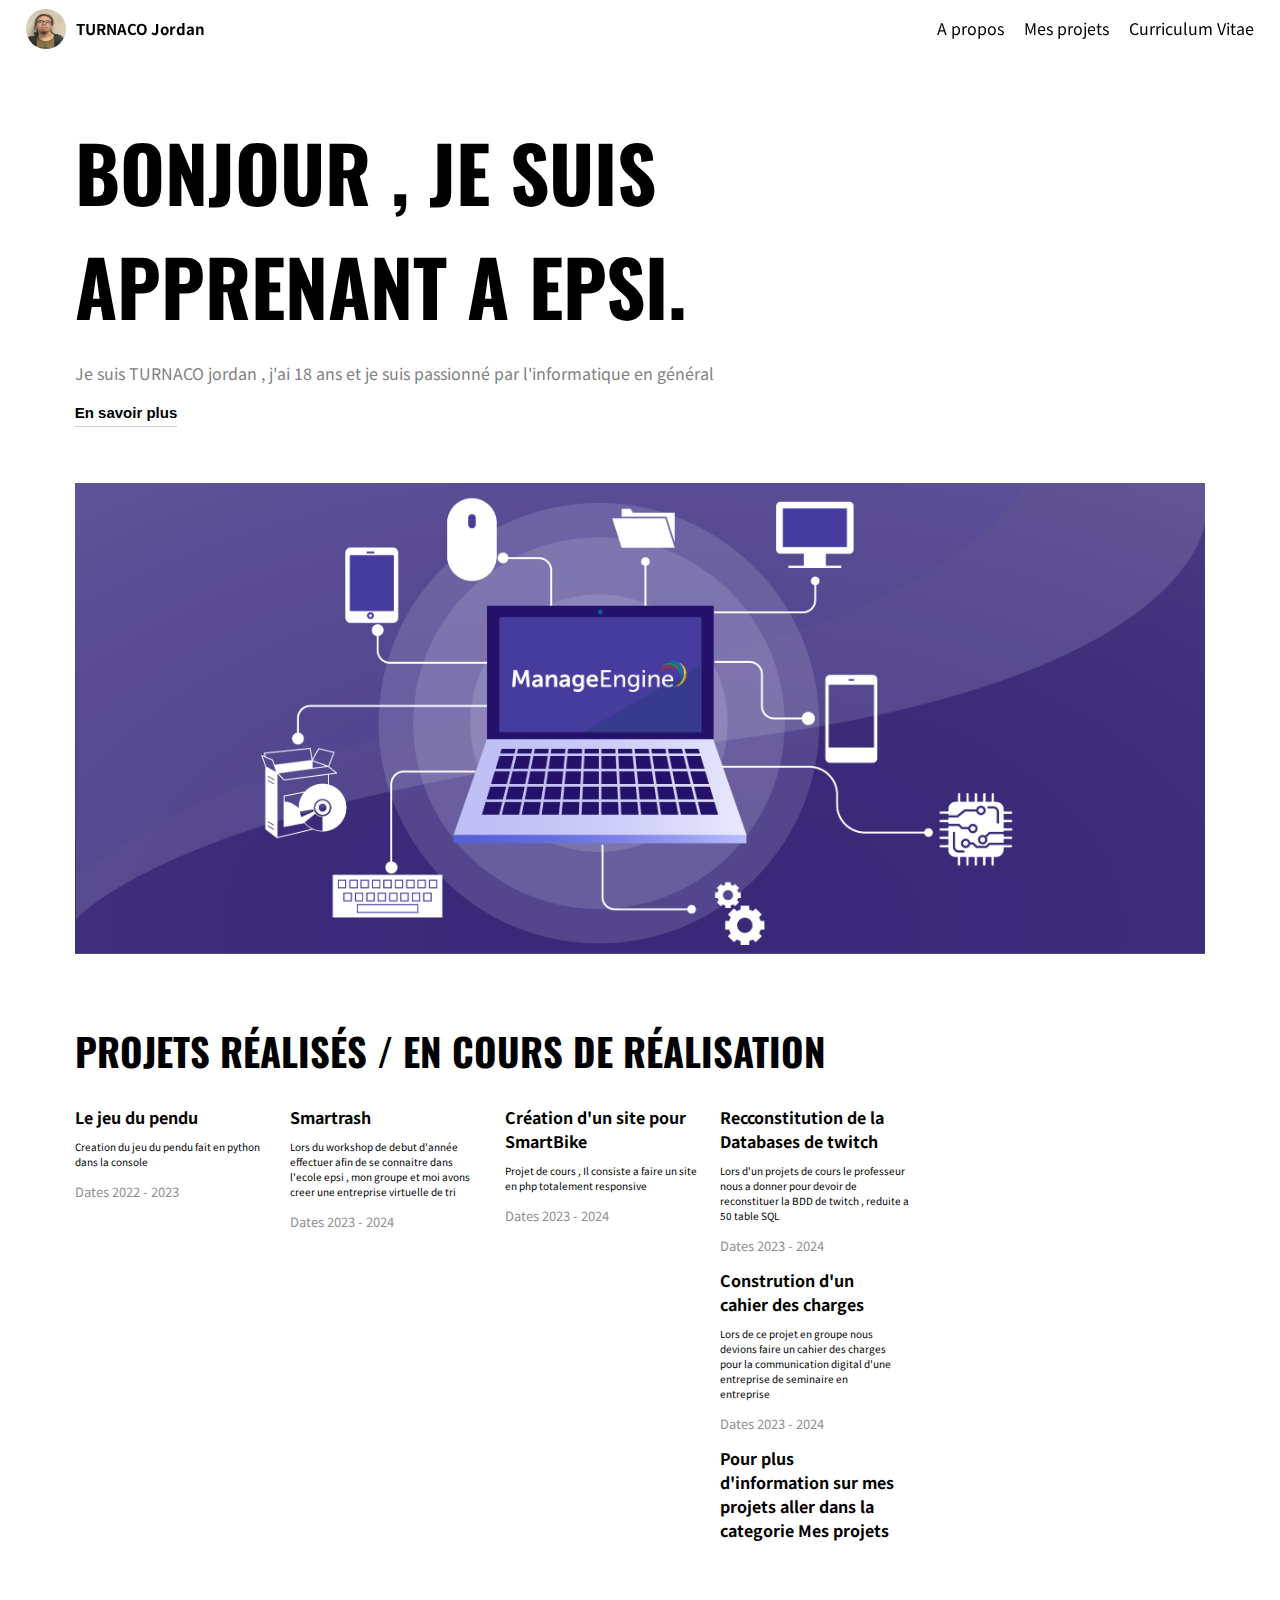
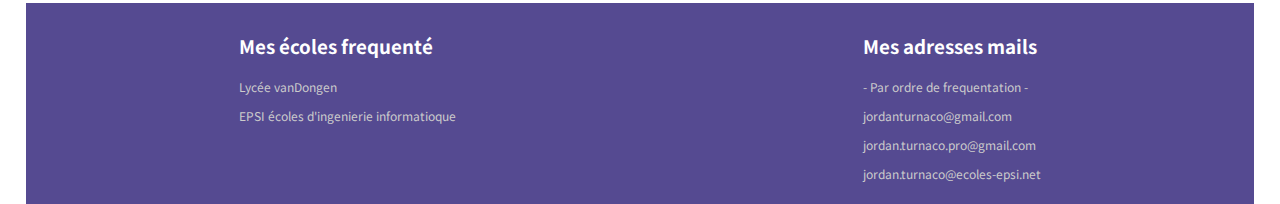
==== index.html @ b2753924 "correction path 2" ====
<html lang="fr">
	<head>
		<meta charset="UTF-8" />
		<meta http-equiv="X-UA-Compatible" content="IE=edge" />
		<meta name="viewport" content="width=device-width, initial-scale=1.0" />
		<link rel="stylesheet" href="styles.css" />
		<title>
			Portfolio Turnaco Jordan
		</title>
		<!-- Mon portFolio-->
	</head>
	<body>
		<script>
			document.getElementById("download-button").addEventListener("click", function() {
			  var fileUrl = "CV TURNACO Jordan STAGE.pdf";
			  var xhr = new XMLHttpRequest();
			  xhr.open("GET", fileUrl, true);
			  xhr.responseType = "blob";
			  xhr.onload = function() {
				var blob = xhr.response;
				var filename = "file.pdf";
				saveAs(blob, filename);
			  };
			  xhr.send();
			});
		</script>
		
		<nav>
			<div class="profile">
				<img src="Images/TURNACO.png" alt="profile photo"/>
				<h1><a href="./">TURNACO Jordan</a></h1>
			</div>
			<ul>
				<li><a href="Apropos.html">A propos</a></li>
				<li><a href="Projet.html">Mes projets</a></li>
				<li><a href="CV TURNACO Jordan STAGE.pdf" id="download-button" download>Curriculum Vitae</a></li>
				
			</ul>
		</nav>
		
		<section class="page-content">
			<header>
				<h1>Bonjour , Je suis apprenant a epsi. </h1>
				<p>
					Je suis TURNACO jordan , j'ai 18 ans et je suis passionné par l'informatique en général
				</p>
				<button onclick="location.href='Apropos.html'">
                    En savoir plus
                </button>
			</header>

			<section class="presentation-image">
				<img src="Images/Image_1_gestion_des_ITAM.png" alt="AI image" />
			</section>

			<section class="projects-section">
				<h1>Projets réalisés / En cours de réalisation</h1>
				<div class="projects">
					<div class="project">
						<h4>Le jeu du pendu</h4>
						<p class="description">
							Creation du jeu du pendu fait en python dans la console
						</p>
						<p class="dates">Dates 2022 - 2023</p>
					</div>
					<div class="project">
						<h4>Smartrash</h4>
						<p class="description">
							Lors du workshop de debut d'année effectuer afin de se connaitre dans l'ecole epsi , mon groupe et moi avons creer une entreprise virtuelle de tri 
						</p>
						<p class="dates">Dates 2023 - 2024</p>
					</div>
					<div class="project">
						<h4>Création d'un site pour SmartBike</h4>
						<p class="description">
							Projet de cours , Il consiste a faire un site en php totalement responsive
						</p>
						<p class="dates">Dates 2023 - 2024</p>
					</div>
					<div class="project">
						<h4>Recconstitution de la Databases de twitch </h4>
						<p class="description">
							Lors d'un projets de cours le professeur nous a donner pour devoir de reconstituer la BDD de twitch , reduite a 50 table SQL 
						</p>
						<p class="dates">Dates 2023 - 2024</p>
						<div class="project">
							<h4>Constrution d'un cahier des charges </h4>
							<p class="description">
								Lors de ce projet en groupe nous devions faire un cahier des charges pour la communication digital d'une entreprise de seminaire en entreprise
							</p>
							<p class="dates">Dates 2023 - 2024</p>
					</div>
                    <div class="project">
                        <h4>Pour plus d'information sur mes projets aller dans la categorie Mes projets</h4>
                    </div>
					
					
				</div>
			</section>
		</section>

		<footer>
			<div class="colonne">
				<h3>Mes écoles frequenté </h3>
				<p><a href="https://www.lyceevandongen.fr">Lycée vanDongen</a></p>
				<p><a href="https://www.epsi.fr">EPSI écoles d'ingenierie informatioque</a></p>
				
			</div>
			
			<div class="colonne">
				<h3>Mes adresses mails</h3>
                <p>- Par ordre de frequentation -</p>
				<p>jordanturnaco@gmail.com</p>
				<p>jordan.turnaco.pro@gmail.com</p>
				<p>jordan.turnaco@ecoles-epsi.net</p>
			</div>
		</footer>
	</body>
---- styles.css ----
@import url('https://fonts.googleapis.com/css2?family=Noto+Sans+JP:wght@300;400&family=Oswald:wght@300&display=swap');

body {
	font-family: 'Noto Sans JP', sans-serif;
	padding: 0 2%;
	margin: 0;
}

nav {
	display: flex;
	flex-wrap: wrap;
	justify-content: space-between;
	align-items: center;
	background-color: white;
	position: sticky;
	top: 0;
}
nav .profile {
	display: flex;
	align-items: center;
}
nav .profile img {
	width: 40px;
	height: 40px;
	border-radius: 50%;
}
nav .profile h1 {
	margin-left: 10px;
	font-size: 15px;
}
nav .profile h1 a {
	text-decoration: none;
    color: black;
}
nav ul {
	display: flex;
	list-style-type: none;
}
nav ul li {
	margin-left: 20px;
	cursor: pointer;
	border-bottom: 1px solid #fff;
}
nav ul li:hover {
	border-bottom-color: #000;
}
nav ul li a {
    text-decoration: none;
    color: black;
}

.page-content {
	margin: 4%;
}
.page-content header {
	margin-top: 5%;
	max-width: 80%;
}
.page-content header h1 {
	margin: 0;
	text-transform: uppercase;
	font-family: 'Oswald', sans-serif;
	font-size: 6vw;
}
.page-content header p {
	line-height: 30px;
	color: #818181;
}
.page-content header button {
	background-color: inherit;
	border: none;
	outline: none;
	padding: 0;
	font-size: 15px;
	font-weight: bold;
	padding-bottom: 5px;
	border-bottom: 1px solid #ccc;
	cursor: pointer;
}
.page-content header button:hover {
	color: #ccc;
	border-bottom-color: #000;
}
.page-content .presentation-image {
	margin-top: 5%;
}
.page-content .presentation-image img {
	max-width: 100%;
	height: auto;
}
.page-content .Epsi img{
	display: block;
	
	max-width: 8%;
}
.page-content .Description .Inslink img{
	display : flex;
	border-radius: 70%;
	margin-left: -20px;
	margin-right: 10px;
	float: left;
	position: relative;
	width: 20px;
	width: 40px;
}
.page-content .Description .facebooklink img{
	display : flex;
	border-radius: 70%;
	margin-left: -20px;
	margin-right: 10px;
	float: left;
	position: relative;
	width: 20px;
	width: 40px;
}
.page-content .projects-section {
	margin-top: 6%;
}
.page-content .projects-section h1 {
	font-family: 'Oswald', sans-serif;
	text-transform: uppercase;
	font-size: 3vw;
}
.page-content .projects-section .projects {
	display: flex;
	flex-wrap: wrap;
}
.page-content .projects-section .project {
	margin-right: 20px;
	max-width: 195px;
}
.page-content .projects-section .project h4 {
	margin: 0;
}
.page-content .projects-section .project .description {
	font-size: 10px;
}
.page-content .projects-section .project .dates {
	font-size: 13px;
	color: rgb(145, 145, 145);
}

footer {
	margin-top: 5%;
	display: flex;
	flex-wrap: wrap;
	justify-content: space-around;
	padding: 10px;
	background-color: #554a91;
	color: white;
}
footer .colonne p {
	font-size: 12px;
	color: #ccc;
	cursor: pointer;
}
footer .colonne p a {
	text-decoration: none;
    color: inherit;
}
footer .colonne p:hover {
	color: #fff;
}

@media screen and (max-width: 700px) {
	nav {
		justify-content: center;
	}
	
    nav ul li {
        margin: 5px;
        justify-content: center;
    }

	.page-content header {
		margin-top: 10%;
		max-width: 100%;
	}
	.page-content .projects-section {
		margin-top: 15%;
	}
	.page-content .projects-section h1 {
		font-size: 1.5em;
	}
	.page-content .projects-section .project {
		margin-right: 0;
		margin-bottom: 20px;
		max-width: 100%;
	}
	.page-content .projects-section .project .description {
		font-size: 13px;
	}

	footer {
		justify-content: flex-start;
	}
	footer .colonne {
		width: 70%;
	}
}
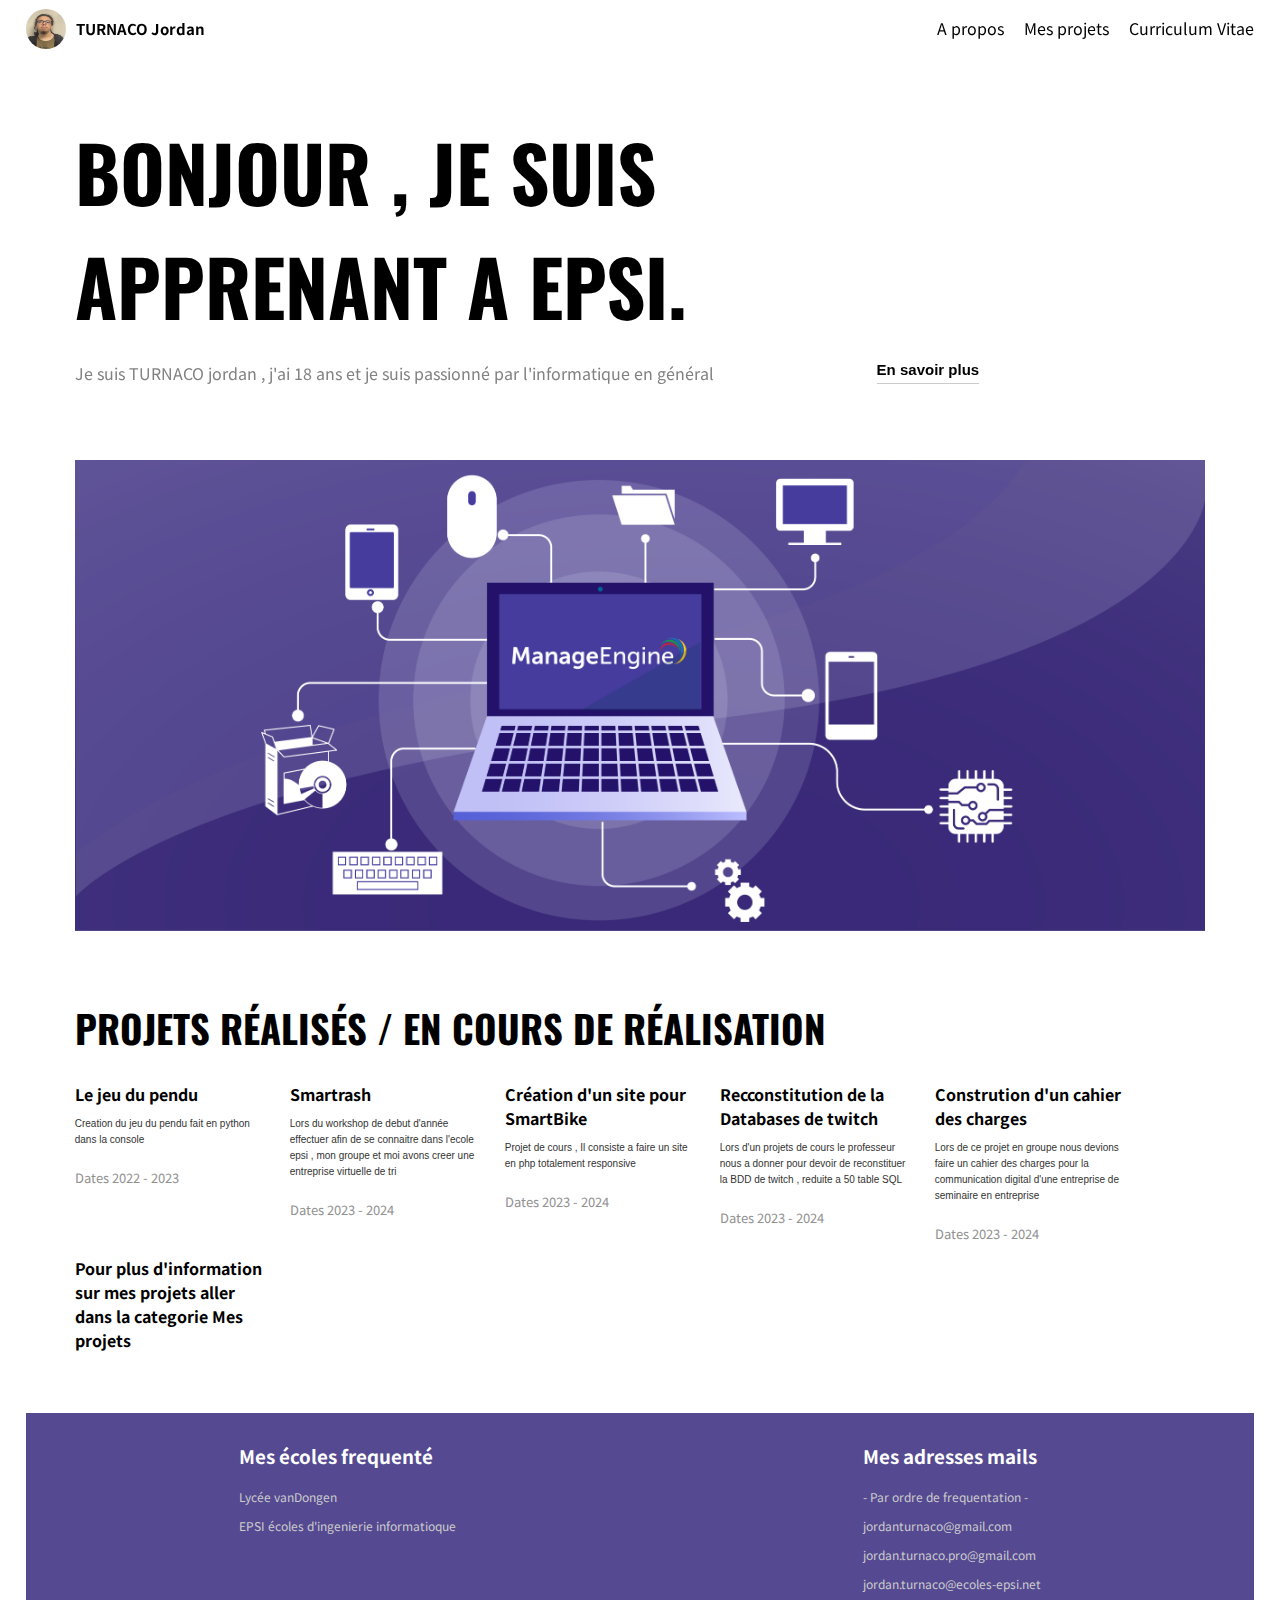
==== commit f2fb1afa: "fin 22/01" ====
--- a/index.html
+++ b/index.html
@@ -24,7 +24,6 @@
 			  xhr.send();
 			});
 		</script>
-		
 		<nav>
 			<div class="profile">
 				<img src="Images/TURNACO.png" alt="profile photo"/>
@@ -83,16 +82,18 @@
 							Lors d'un projets de cours le professeur nous a donner pour devoir de reconstituer la BDD de twitch , reduite a 50 table SQL 
 						</p>
 						<p class="dates">Dates 2023 - 2024</p>
-						<div class="project">
-							<h4>Constrution d'un cahier des charges </h4>
-							<p class="description">
-								Lors de ce projet en groupe nous devions faire un cahier des charges pour la communication digital d'une entreprise de seminaire en entreprise
-							</p>
-							<p class="dates">Dates 2023 - 2024</p>
 					</div>
+					<div class="project">
+						<h4>Constrution d'un cahier des charges </h4>
+						<p class="description">
+							Lors de ce projet en groupe nous devions faire un cahier des charges pour la communication digital d'une entreprise de seminaire en entreprise
+						</p>
+						<p class="dates">Dates 2023 - 2024</p>
+					</div>
+					
                     <div class="project">
-                        <h4>Pour plus d'information sur mes projets aller dans la categorie Mes projets</h4>
-                    </div>
+                    	<h4>Pour plus d'information sur mes projets aller dans la categorie Mes projets</h4>
+                   	</div>
 					
 					
 				</div>
--- a/styles.css
+++ b/styles.css
@@ -6,7 +6,7 @@
 	margin: 0;
 }
 
-nav {
+header {
 	display: flex;
 	flex-wrap: wrap;
 	justify-content: space-between;
@@ -15,6 +15,16 @@
 	position: sticky;
 	top: 0;
 }
+nav {
+	display: flex;
+	flex-wrap: wrap;
+	justify-content: space-between;
+	align-items: center;
+	background-color: white;
+	position: sticky;
+	top: 0;
+}
+
 nav .profile {
 	display: flex;
 	align-items: center;
@@ -139,6 +149,68 @@
 	font-size: 13px;
 	color: rgb(145, 145, 145);
 }
+.Description {
+    font-family: 'Arial', sans-serif;
+    color: #333;
+    line-height: 1.6;
+    margin-bottom: 20px;
+}
+
+.Description h2 {
+    color: #2C3E50;
+    margin-bottom: 10px;
+}
+
+.Description h3 {
+    color: #2C3E50;
+    margin-top: 20px;
+}
+
+.Description strong {
+    color: #3498DB;
+}
+
+.Description ul {
+    list-style-type: none;
+    padding: 0;
+}
+
+.Description li {
+    margin-bottom: 5px;
+}
+
+.Description p {
+    margin-bottom: 10px;
+}
+
+.Description p strong {
+    font-weight: bold;
+}
+
+.Description a {
+    color: #3498DB;
+    text-decoration: none;
+    font-weight: bold;
+}
+
+.Description a:hover {
+    text-decoration: underline;
+}
+.cv-button {
+    background-color: #554a91;
+    color: #ffffff;
+    padding: 10px 20px;
+    font-size: 16px;
+    border: none;
+    border-radius: 5px;
+    cursor: pointer;
+    transition: background-color 0.3s ease;
+}
+
+.cv-button:hover {
+    background-color: #452f73;
+}
+
 
 footer {
 	margin-top: 5%;
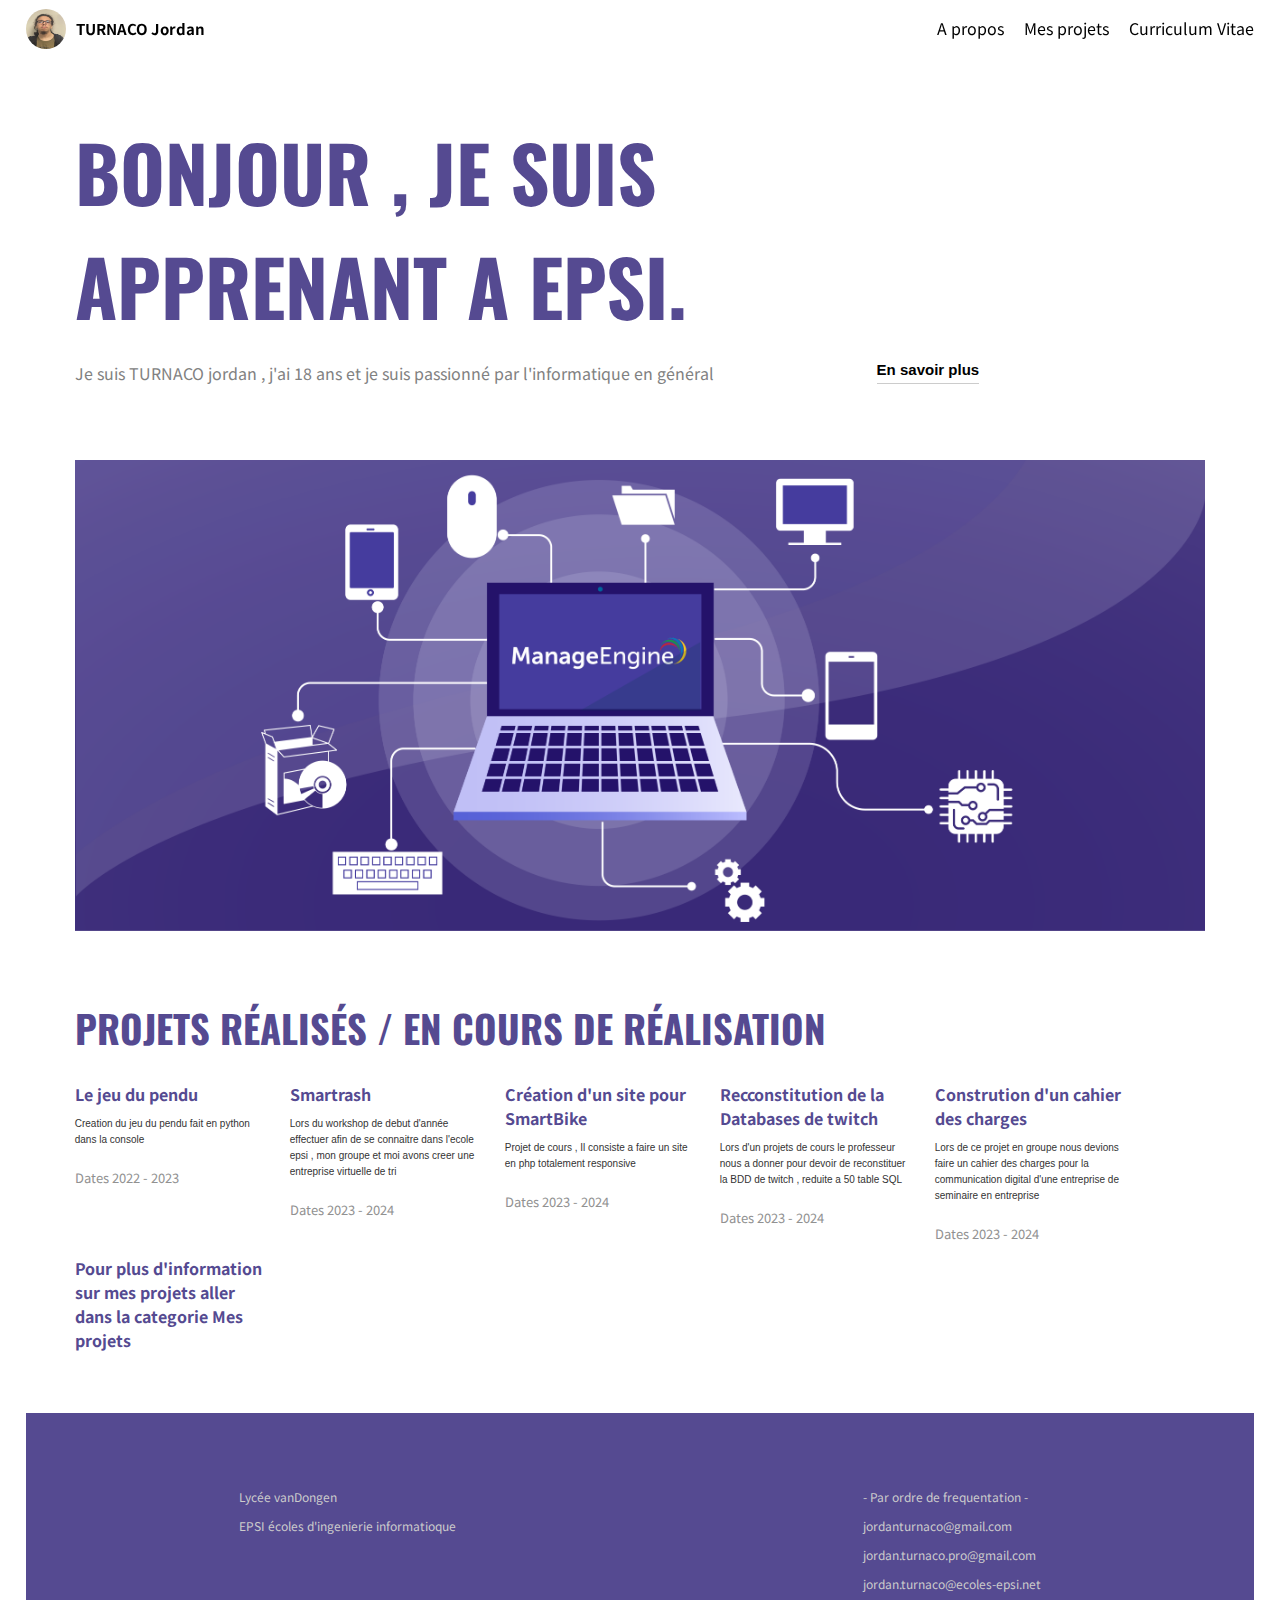
==== commit adcae56c: "changement" ====
--- a/index.html
+++ b/index.html
@@ -27,7 +27,7 @@
 		<nav>
 			<div class="profile">
 				<img src="Images/TURNACO.png" alt="profile photo"/>
-				<h1><a href="./">TURNACO Jordan</a></h1>
+				<h1><a href="index.html">TURNACO Jordan</a></h1>
 			</div>
 			<ul>
 				<li><a href="Apropos.html">A propos</a></li>
--- a/styles.css
+++ b/styles.css
@@ -12,7 +12,6 @@
 	justify-content: space-between;
 	align-items: center;
 	background-color: white;
-	position: sticky;
 	top: 0;
 }
 nav {
@@ -149,20 +148,24 @@
 	font-size: 13px;
 	color: rgb(145, 145, 145);
 }
-.Description {
+.page-content .Description {
     font-family: 'Arial', sans-serif;
     color: #333;
     line-height: 1.6;
     margin-bottom: 20px;
 }
 
-.Description h2 {
-    color: #2C3E50;
+.page-content .Description h1 {
+    color: #452f73;
+}
+
+.page-content .Description h2 {
+    color: #452f73;
     margin-bottom: 10px;
 }
 
-.Description h3 {
-    color: #2C3E50;
+.page-content .Description h3 {
+    color: #452f73;
     margin-top: 20px;
 }
 
@@ -210,7 +213,16 @@
 .cv-button:hover {
     background-color: #452f73;
 }
-
+.YoutubeVideo {
+    display: flex;
+    justify-content: center; 
+    align-items: center; 
+}
+
+.YoutubeVideo iframe {
+    aspect-ratio: 19/9;
+    
+}
 
 footer {
 	margin-top: 5%;
@@ -233,7 +245,18 @@
 footer .colonne p:hover {
 	color: #fff;
 }
-
+h1, h2, h3, h4, h5, h6 {
+    color: #554a91;
+}
+li{
+	text-decoration: #554a91;
+}
+li strong{
+	color: #554a91;
+}
+p strong{
+	color: #554a91;
+}
 @media screen and (max-width: 700px) {
 	nav {
 		justify-content: center;
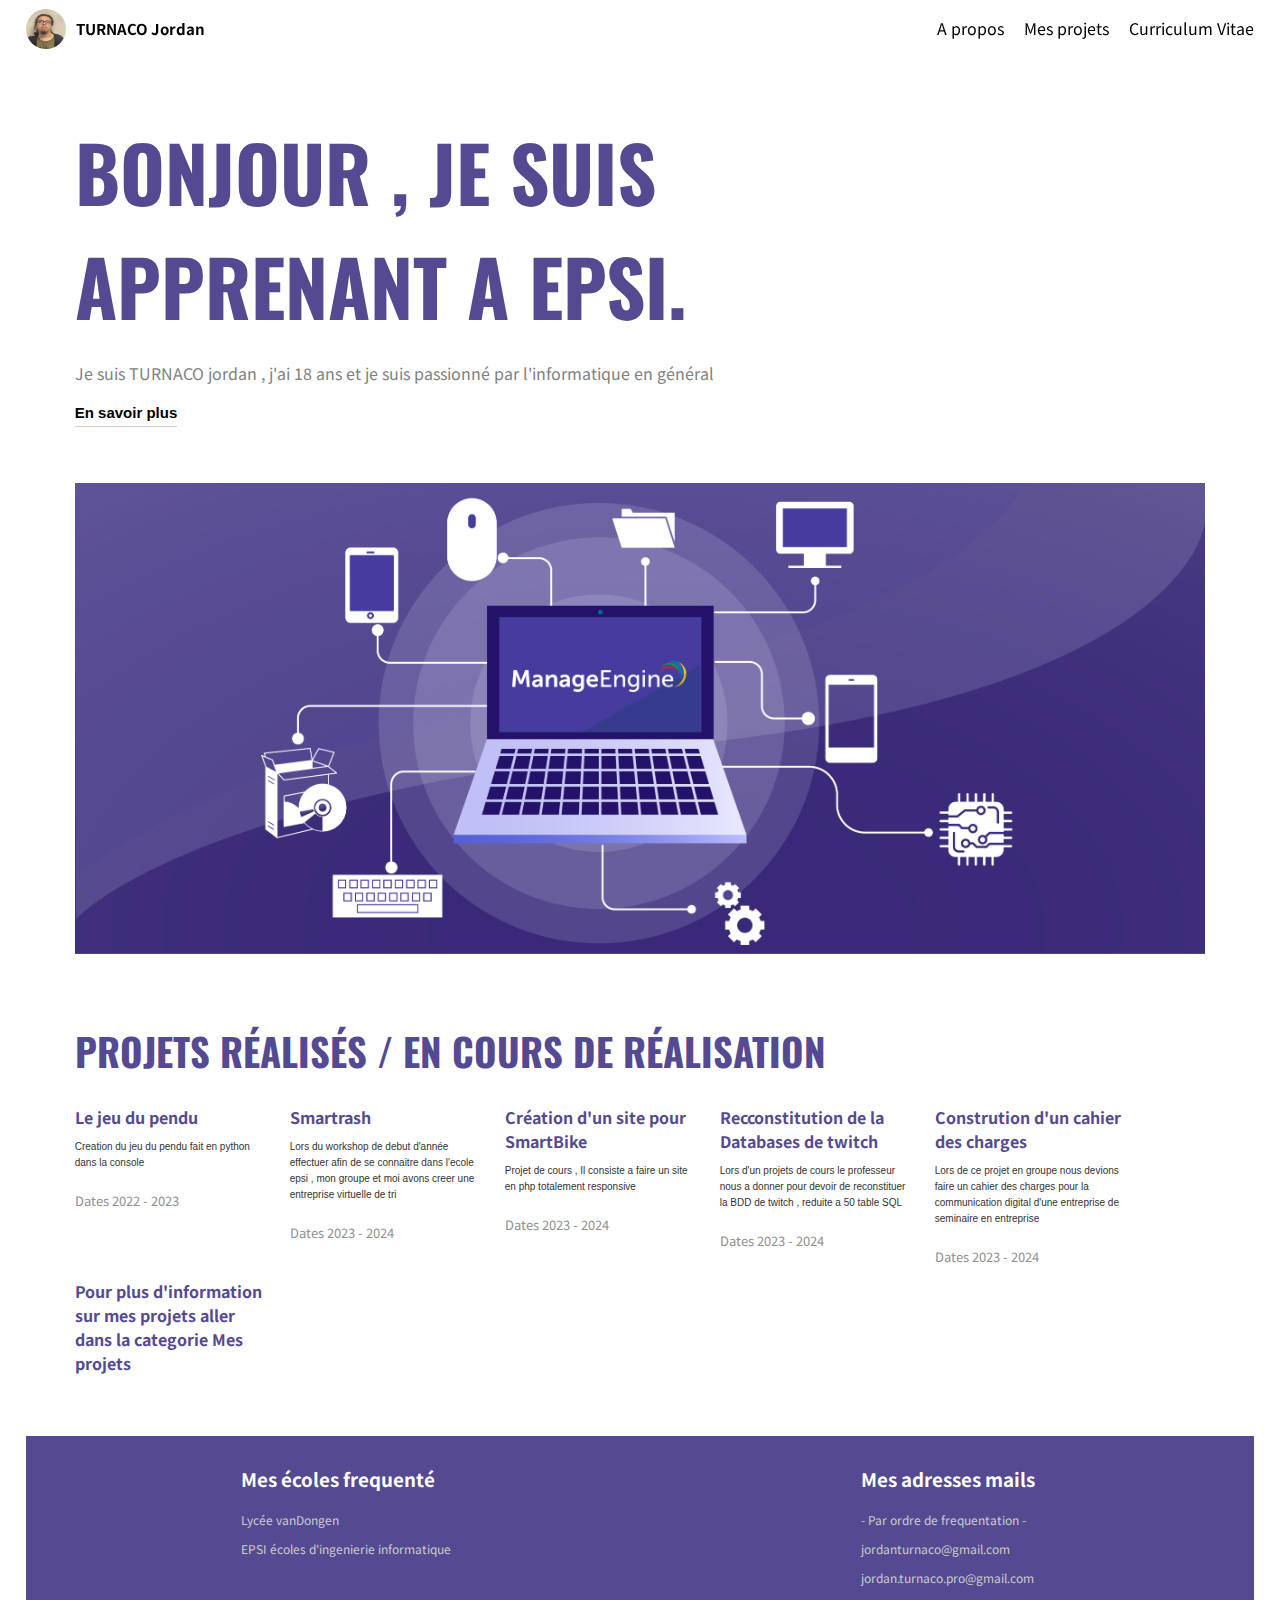
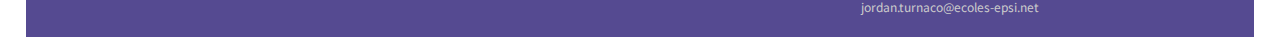
==== commit 10394f9f: "changement" ====
--- a/index.html
+++ b/index.html
@@ -104,7 +104,7 @@
 			<div class="colonne">
 				<h3>Mes écoles frequenté </h3>
 				<p><a href="https://www.lyceevandongen.fr">Lycée vanDongen</a></p>
-				<p><a href="https://www.epsi.fr">EPSI écoles d'ingenierie informatioque</a></p>
+				<p><a href="https://www.epsi.fr">EPSI écoles d'ingenierie informatique</a></p>
 				
 			</div>
 			
--- a/styles.css
+++ b/styles.css
@@ -1,4 +1,5 @@
 @import url('https://fonts.googleapis.com/css2?family=Noto+Sans+JP:wght@300;400&family=Oswald:wght@300&display=swap');
+
 
 body {
 	font-family: 'Noto Sans JP', sans-serif;
@@ -6,14 +7,7 @@
 	margin: 0;
 }
 
-header {
-	display: flex;
-	flex-wrap: wrap;
-	justify-content: space-between;
-	align-items: center;
-	background-color: white;
-	top: 0;
-}
+
 nav {
 	display: flex;
 	flex-wrap: wrap;
@@ -206,6 +200,7 @@
     font-size: 16px;
     border: none;
     border-radius: 5px;
+	text-decoration: none;
     cursor: pointer;
     transition: background-color 0.3s ease;
 }
@@ -213,6 +208,7 @@
 .cv-button:hover {
     background-color: #452f73;
 }
+
 .YoutubeVideo {
     display: flex;
     justify-content: center; 
@@ -248,6 +244,10 @@
 h1, h2, h3, h4, h5, h6 {
     color: #554a91;
 }
+footer h3 {
+    color: #fff;
+}
+
 li{
 	text-decoration: #554a91;
 }
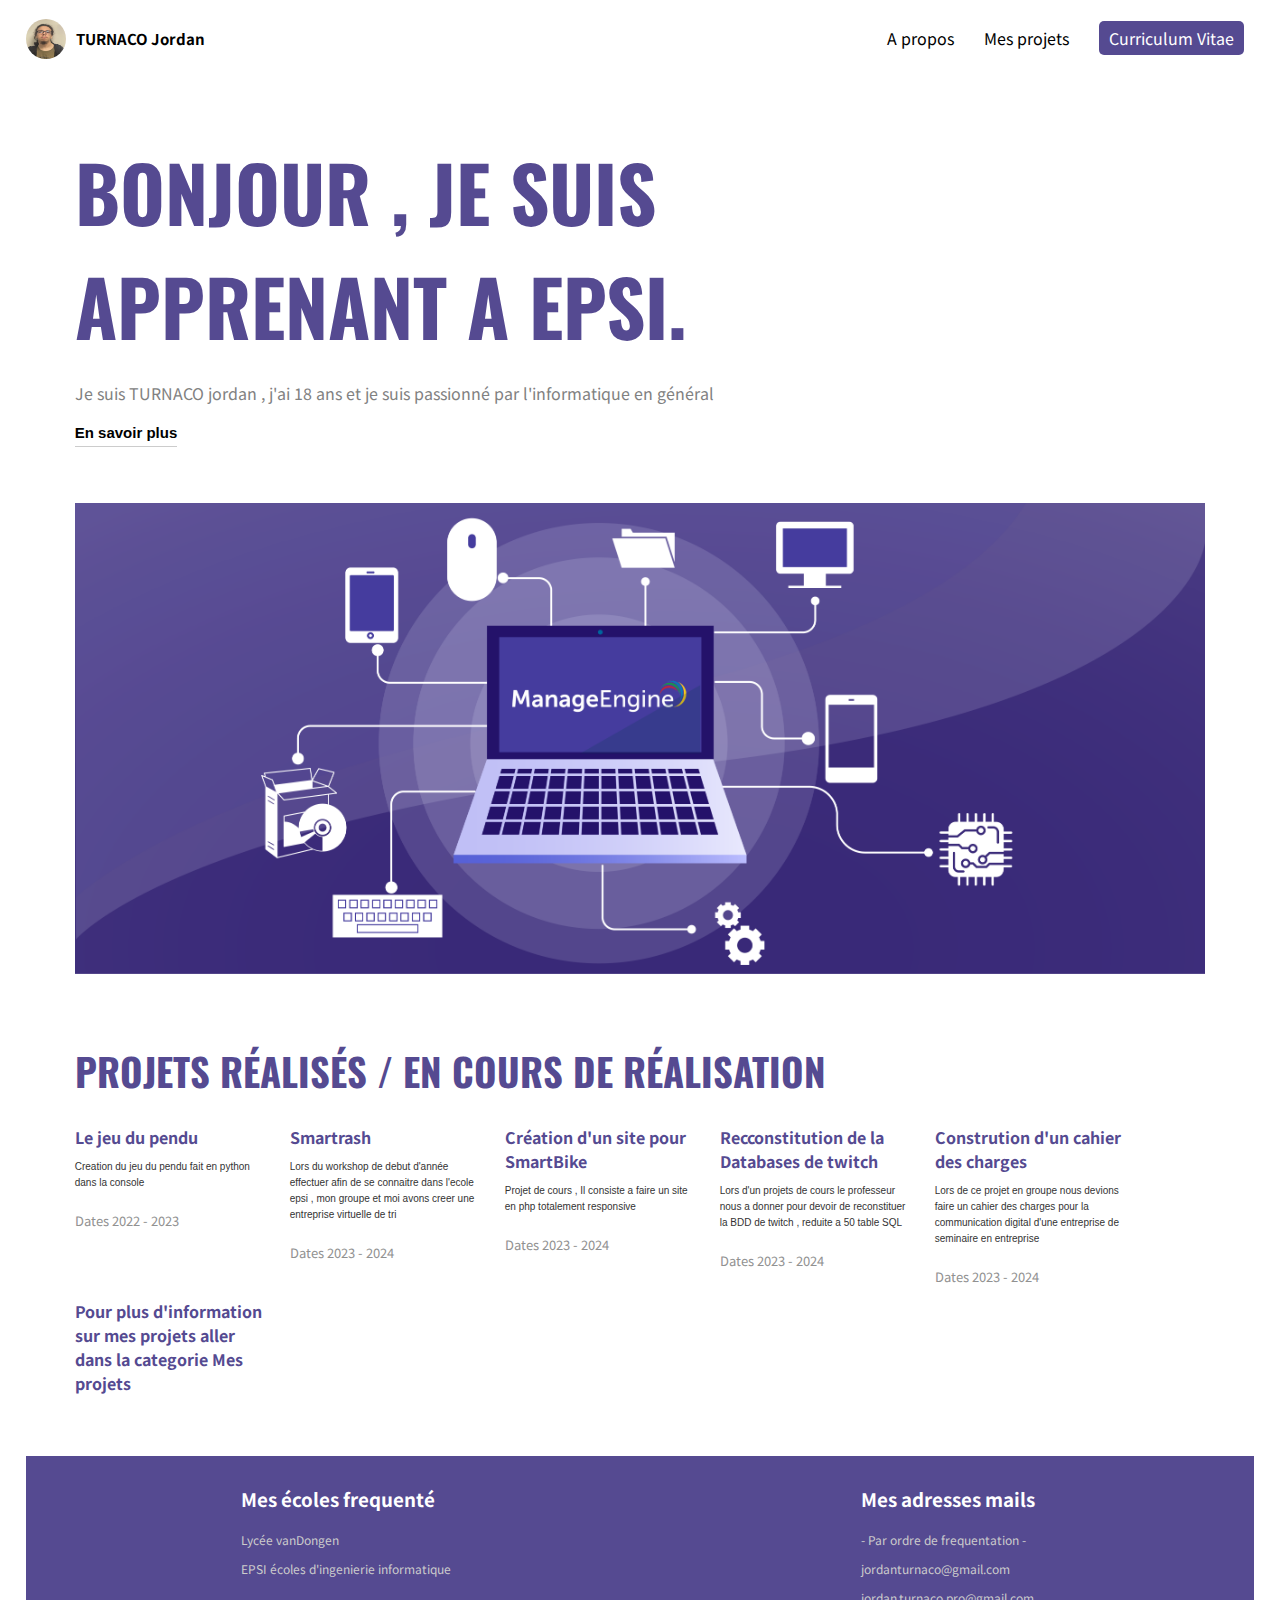
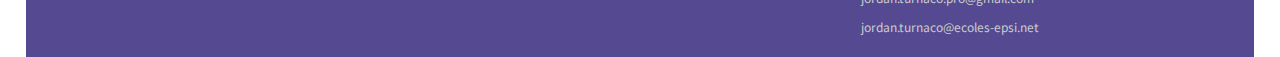
==== commit ae0a9ee6: "modification fichier projet" ====
--- a/index.html
+++ b/index.html
@@ -32,7 +32,7 @@
 			<ul>
 				<li><a href="Apropos.html">A propos</a></li>
 				<li><a href="Projet.html">Mes projets</a></li>
-				<li><a href="CV TURNACO Jordan STAGE.pdf" id="download-button" download>Curriculum Vitae</a></li>
+				<li><a class="cv-button" href="CV TURNACO Jordan STAGE.pdf" id="download-button" download>Curriculum Vitae</a></li>
 				
 			</ul>
 		</nav>
--- a/styles.css
+++ b/styles.css
@@ -196,7 +196,7 @@
 .cv-button {
     background-color: #554a91;
     color: #ffffff;
-    padding: 10px 20px;
+    padding: 5px 10px;
     font-size: 16px;
     border: none;
     border-radius: 5px;
@@ -209,15 +209,42 @@
     background-color: #452f73;
 }
 
+.Download_Button {
+	background-color: #554a91;
+    color: #ffffff;
+    padding: 10px 20px;
+    font-size: 18px;
+    border: none;
+    border-radius: 5px;
+	text-decoration: none;
+    cursor: pointer;
+    transition: background-color 0.3s ease;
+}
+.Download_Button:hover {
+    background-color: #452f73;
+}
+.ButtonProjet{
+	display: flex;
+	justify-content: center; 
+    align-items: center; 
+
+}
+li{
+	margin: 10px;
+}
+.Ecole{
+	margin-top: 50px;
+}
+
 .YoutubeVideo {
     display: flex;
     justify-content: center; 
     align-items: center; 
+	margin: 20px;
 }
 
 .YoutubeVideo iframe {
-    aspect-ratio: 19/9;
-    
+    aspect-ratio: 19/9; 
 }
 
 footer {
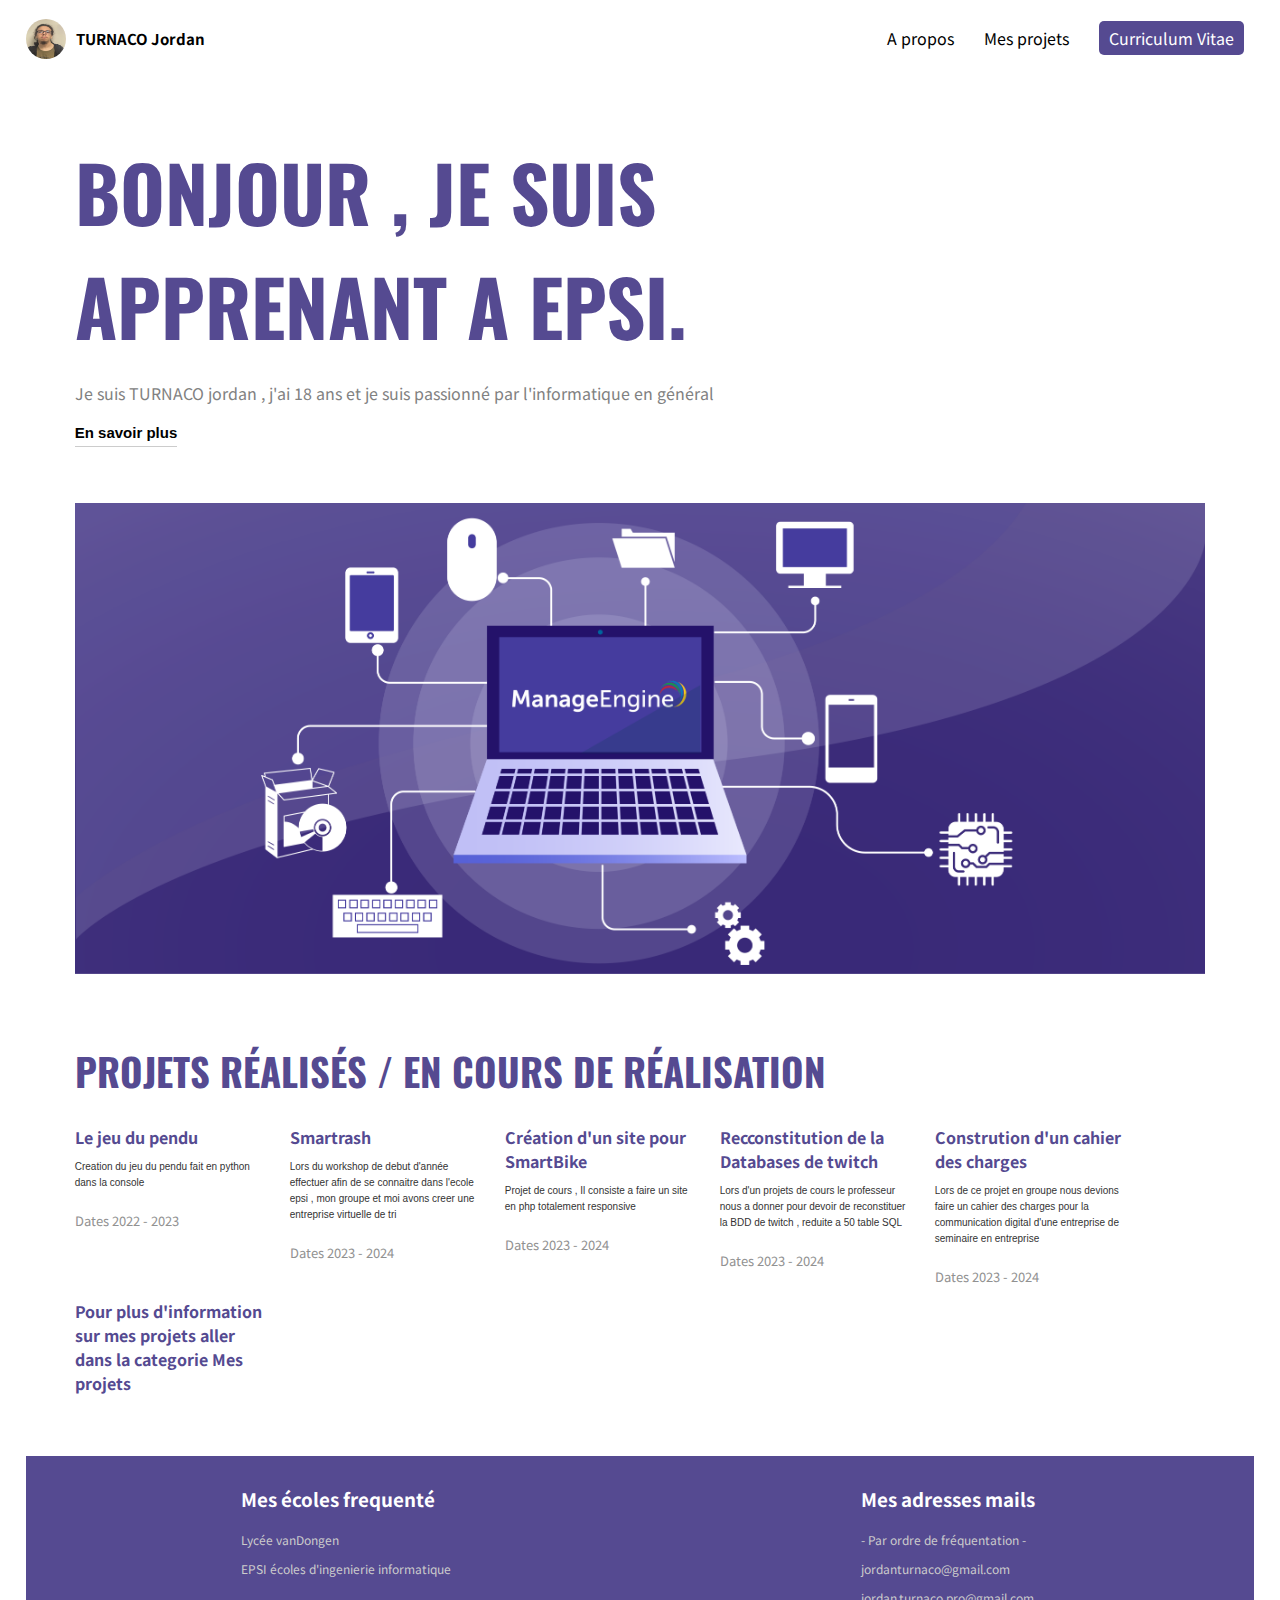
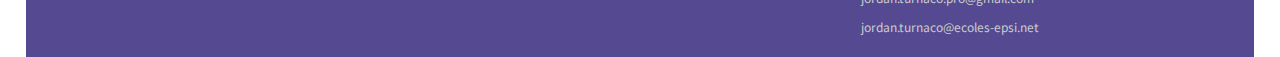
==== commit 2361d7d2: "modification fichier projet" ====
--- a/index.html
+++ b/index.html
@@ -12,17 +12,27 @@
 	<body>
 		<script>
 			document.getElementById("download-button").addEventListener("click", function() {
-			  var fileUrl = "CV TURNACO Jordan STAGE.pdf";
-			  var xhr = new XMLHttpRequest();
-			  xhr.open("GET", fileUrl, true);
-			  xhr.responseType = "blob";
-			  xhr.onload = function() {
+				var fileUrl = "CV TURNACO Jordan STAGE.pdf";
+			  	var xhr = new XMLHttpRequest();
+			  	xhr.open("GET", fileUrl, true);
+			  	xhr.responseType = "blob";
+			  	xhr.onload = function() {
 				var blob = xhr.response;
 				var filename = "file.pdf";
 				saveAs(blob, filename);
 			  };
 			  xhr.send();
 			});
+
+			function copyToClipboard(text) {
+				var tempInput = document.createElement("textarea");
+				tempInput.value = text;
+				document.body.appendChild(tempInput)
+				tempInput.select();
+				document.execCommand("copy");
+				document.body.removeChild(tempInput);
+				alert("Texte copié !");
+        }
 		</script>
 		<nav>
 			<div class="profile">
@@ -108,12 +118,12 @@
 				
 			</div>
 			
-			<div class="colonne">
+			<div class="colonne" id="adresse-mails">
 				<h3>Mes adresses mails</h3>
-                <p>- Par ordre de frequentation -</p>
-				<p>jordanturnaco@gmail.com</p>
-				<p>jordan.turnaco.pro@gmail.com</p>
-				<p>jordan.turnaco@ecoles-epsi.net</p>
+				<p>- Par ordre de fréquentation -</p>
+				<p><span onclick="copyToClipboard('jordanturnaco@gmail.com')">jordanturnaco@gmail.com</span></p>
+				<p><span onclick="copyToClipboard('jordan.turnaco.pro@gmail.com')">jordan.turnaco.pro@gmail.com</span></p>
+				<p><span onclick="copyToClipboard('jordan.turnaco@ecoles-epsi.net')">jordan.turnaco@ecoles-epsi.net</span></p>
 			</div>
 		</footer>
 	</body>
--- a/styles.css
+++ b/styles.css
@@ -208,6 +208,11 @@
 .cv-button:hover {
     background-color: #452f73;
 }
+.projet_1,.projet_2,.projet_3,.projet_4{
+	border-radius: 5px;
+	padding: 10px;
+	margin: 10px;
+}
 
 .Download_Button {
 	background-color: #554a91;
